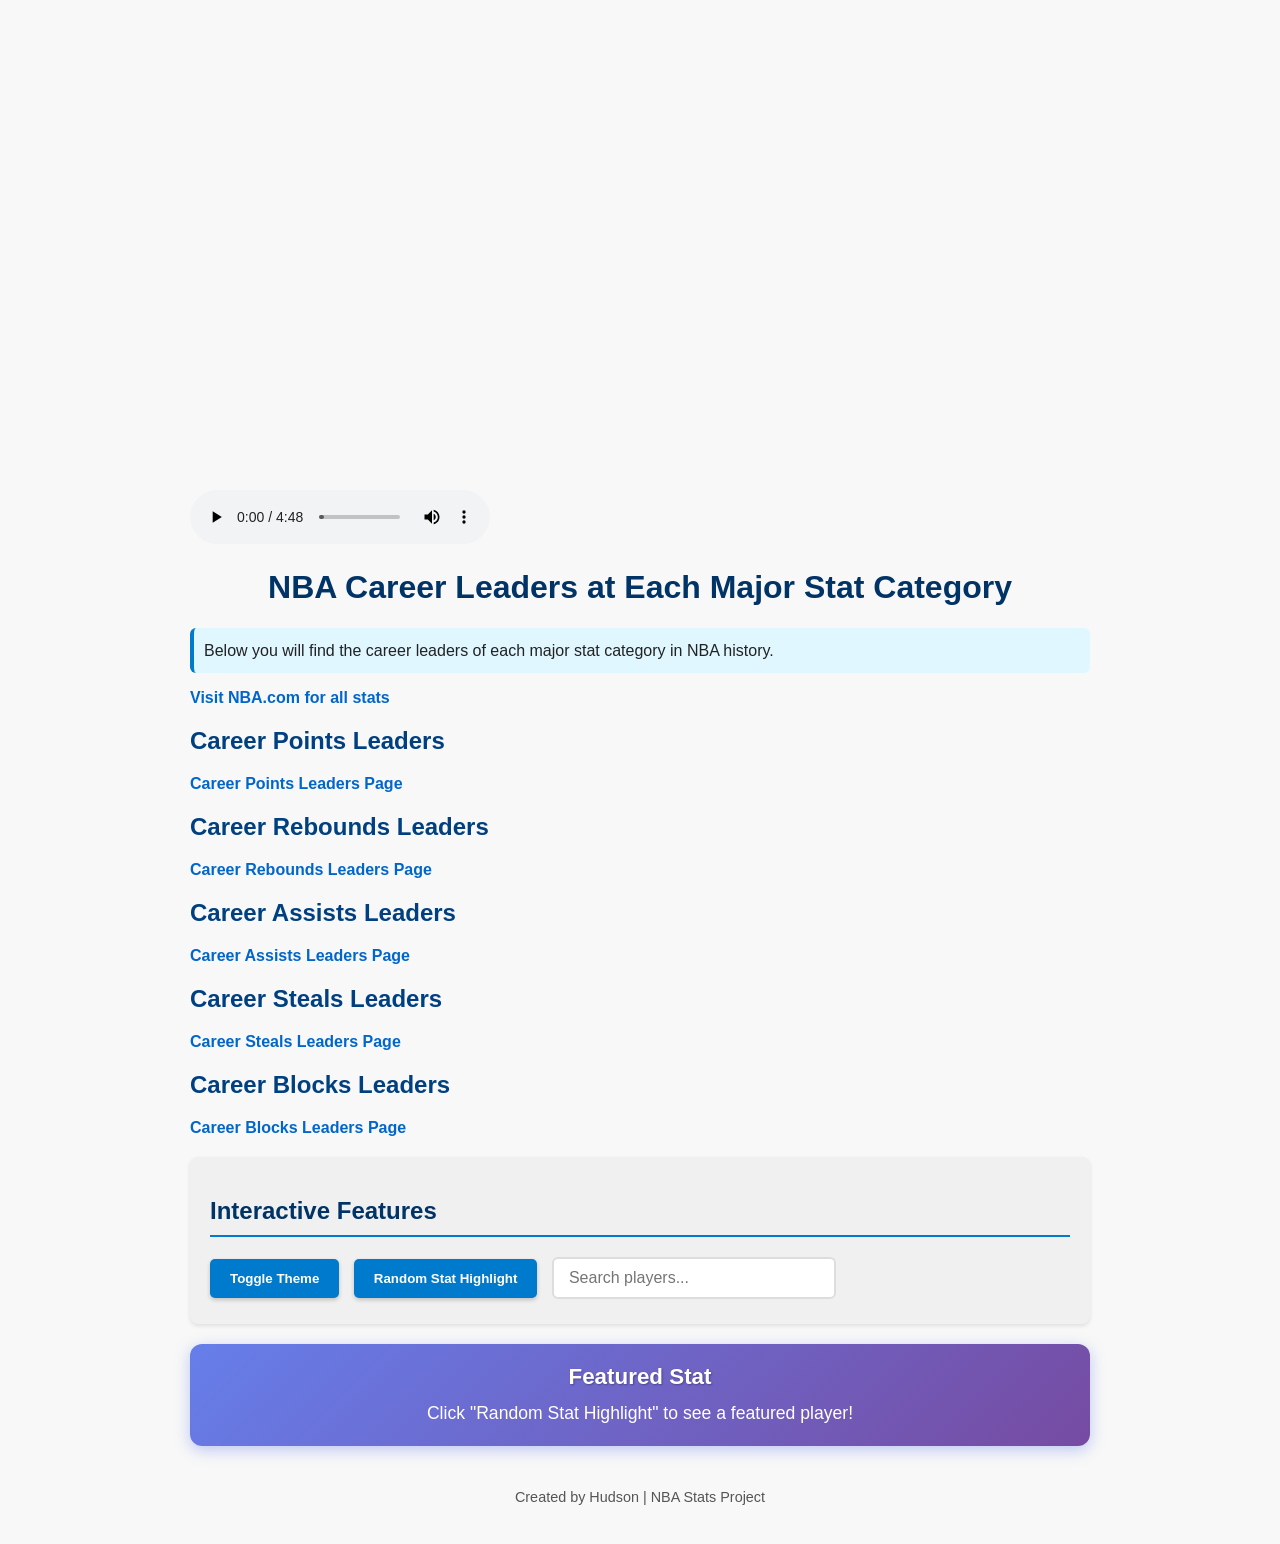
==== index.html @ df847358 "Adds all files" ====
<!DOCTYPE html>
<html lang="en">
<head>
  <meta charset="utf-8">
  <title>NBA Career Leaders at Each Major Stat Category</title>
  <link rel="stylesheet" href="style.css">
  <script src="https://sites.super.myninja.ai/_assets/ninja-daytona-script.js"></script>
</head>

<body>
  <video id="main-video" src="lebronblock.mp4" autoplay muted loop></video>
  <audio src="Y.M.C.A..mp3" controls></audio>

  <h1>NBA Career Leaders at Each Major Stat Category</h1>

  <p class="highlight">
    Below you will find the career leaders of each major stat category in NBA history.
  </p>

  <a href="https://www.nba.com/stats/alltime-leaders?SeasonType=Regular+Season" title="NBA.com">
    Visit NBA.com for all stats
  </a>

  <h2>Career Points Leaders</h2>
  <a href="pointstat.html" title="Career Points Leaders Page">Career Points Leaders Page</a>

  <h2>Career Rebounds Leaders</h2>
  <a href="rebstat.html" title="Career Rebounds Leaders Page">Career Rebounds Leaders Page</a>

  <h2>Career Assists Leaders</h2>
  <a href="aststat.html" title="Career Assists Leaders Page">Career Assists Leaders Page</a>

  <h2>Career Steals Leaders</h2>
  <a href="stlstat.html" title="Career Steals Leaders Page">Career Steals Leaders Page</a>

  <h2>Career Blocks Leaders</h2>
  <a href="blkstat.html" title="Career Blocks Leaders Page">Career Blocks Leaders Page</a>

  <div class="controls">
    <h2>Interactive Features</h2>
    <button id="theme-toggle">Toggle Theme</button>
    <button id="random-stat">Random Stat Highlight</button>
    <input type="text" id="search-input" placeholder="Search players...">
  </div>

  <div id="stat-highlight" class="highlight-box">
    <h3>Featured Stat</h3>
    <p id="featured-content">Click "Random Stat Highlight" to see a featured player!</p>
  </div>

  <footer>
    <p>Created by Hudson | NBA Stats Project</p>
  </footer>

  <script src="script.js"></script>
</body>
</html>
---- style.css ----
/* Center page and set max width */
body {
  font-family: Arial, Helvetica, sans-serif;
  max-width: 900px;
  margin: 0 auto;
  padding: 20px;
  background-color: #f8f8f8;
  color: #222;
}

/* Headings */
h1 {
  font-size: 2em;
  color: #003366;
  text-align: center;
}

h2 {
  font-size: 1.5em;
  color: #004080;
  margin-top: 20px;
}

p {
  font-size: 1em;
  line-height: 1.6;
}

/* Class selector example */
.highlight {
  background-color: #e0f7ff;
  padding: 10px;
  border-left: 4px solid #007acc;
  border-radius: 6px;
}

/* ID selector example */
#main-video {
  display: block;
  width: 100%;
  border-radius: 8px;
  margin-bottom: 20px;
}

/* Links */
a {
  color: #0066cc;
  text-decoration: none;
  font-weight: bold;
}

a:hover {
  text-decoration: underline;
}

/* Footer */
footer {
  text-align: center;
  margin-top: 40px;
  font-size: 0.9em;
  color: #555;
}

/* Interactive elements */
.controls {
  background: #f0f0f0;
  padding: 20px;
  border-radius: 8px;
  margin: 20px 0;
  box-shadow: 0 2px 4px rgba(0,0,0,0.1);
}

.controls h2 {
  color: #003366;
  margin-bottom: 15px;
  border-bottom: 2px solid #007acc;
  padding-bottom: 10px;
}

.controls button {
  background: #007acc;
  color: white;
  border: none;
  padding: 12px 20px;
  margin: 5px 10px 5px 0;
  border-radius: 5px;
  cursor: pointer;
  transition: all 0.3s ease;
  font-weight: bold;
  box-shadow: 0 2px 4px rgba(0,0,0,0.2);
}

.controls button:hover {
  background: #005a9e;
  transform: translateY(-2px);
  box-shadow: 0 4px 8px rgba(0,0,0,0.3);
}

.controls button:active {
  transform: translateY(0);
}

.controls input {
  padding: 10px 15px;
  margin: 5px 10px 5px 0;
  border: 2px solid #ddd;
  border-radius: 6px;
  width: 250px;
  font-size: 1em;
  transition: border-color 0.3s ease;
}

.controls input:focus {
  outline: none;
  border-color: #007acc;
  box-shadow: 0 0 0 3px rgba(0,122,204,0.1);
}

/* Highlight box for featured stats */
.highlight-box {
  transition: all 0.3s ease;
  padding: 20px;
  margin: 20px 0;
  background: linear-gradient(135deg, #667eea 0%, #764ba2 100%);
  color: white;
  border-radius: 12px;
  text-align: center;
  box-shadow: 0 4px 15px rgba(102,126,234,0.4);
}

.highlight-box h3 {
  margin: 0 0 10px 0;
  font-size: 1.4em;
  text-shadow: 1px 1px 2px rgba(0,0,0,0.3);
}

.highlight-box p {
  margin: 0;
  font-size: 1.1em;
  line-height: 1.5;
}

/* Enhanced table styles */
table {
  width: 100%;
  border-collapse: collapse;
  margin: 20px 0;
  background: white;
  box-shadow: 0 2px 8px rgba(0,0,0,0.1);
  border-radius: 8px;
  overflow: hidden;
}

th {
  background: #004080;
  color: white;
  padding: 15px 12px;
  text-align: left;
  font-weight: bold;
  cursor: pointer;
  user-select: none;
  transition: background 0.3s ease;
}

th:hover {
  background: #005a9e;
}

th:after {
  content: ' \u2195';
  opacity: 0.5;
  font-size: 0.8em;
}

td {
  padding: 12px;
  border-bottom: 1px solid #ddd;
  transition: background 0.3s ease;
}

tr:hover {
  background: #f5f5f5;
}

tr:last-child td {
  border-bottom: none;
}

/* Mobile responsiveness */
@media (max-width: 600px) {
  body {
    padding: 10px;
  }

  h1 {
    font-size: 1.5em;
  }

  h2 {
    font-size: 1.2em;
  }

  .controls {
    padding: 15px;
  }

  .controls button {
    display: block;
    width: 100%;
    margin: 5px 0;
  }

  .controls input {
    width: 100%;
    margin: 5px 0;
  }

  th, td {
    padding: 8px;
    font-size: 0.9em;
  }

  .highlight-box {
    padding: 15px;
  }
}
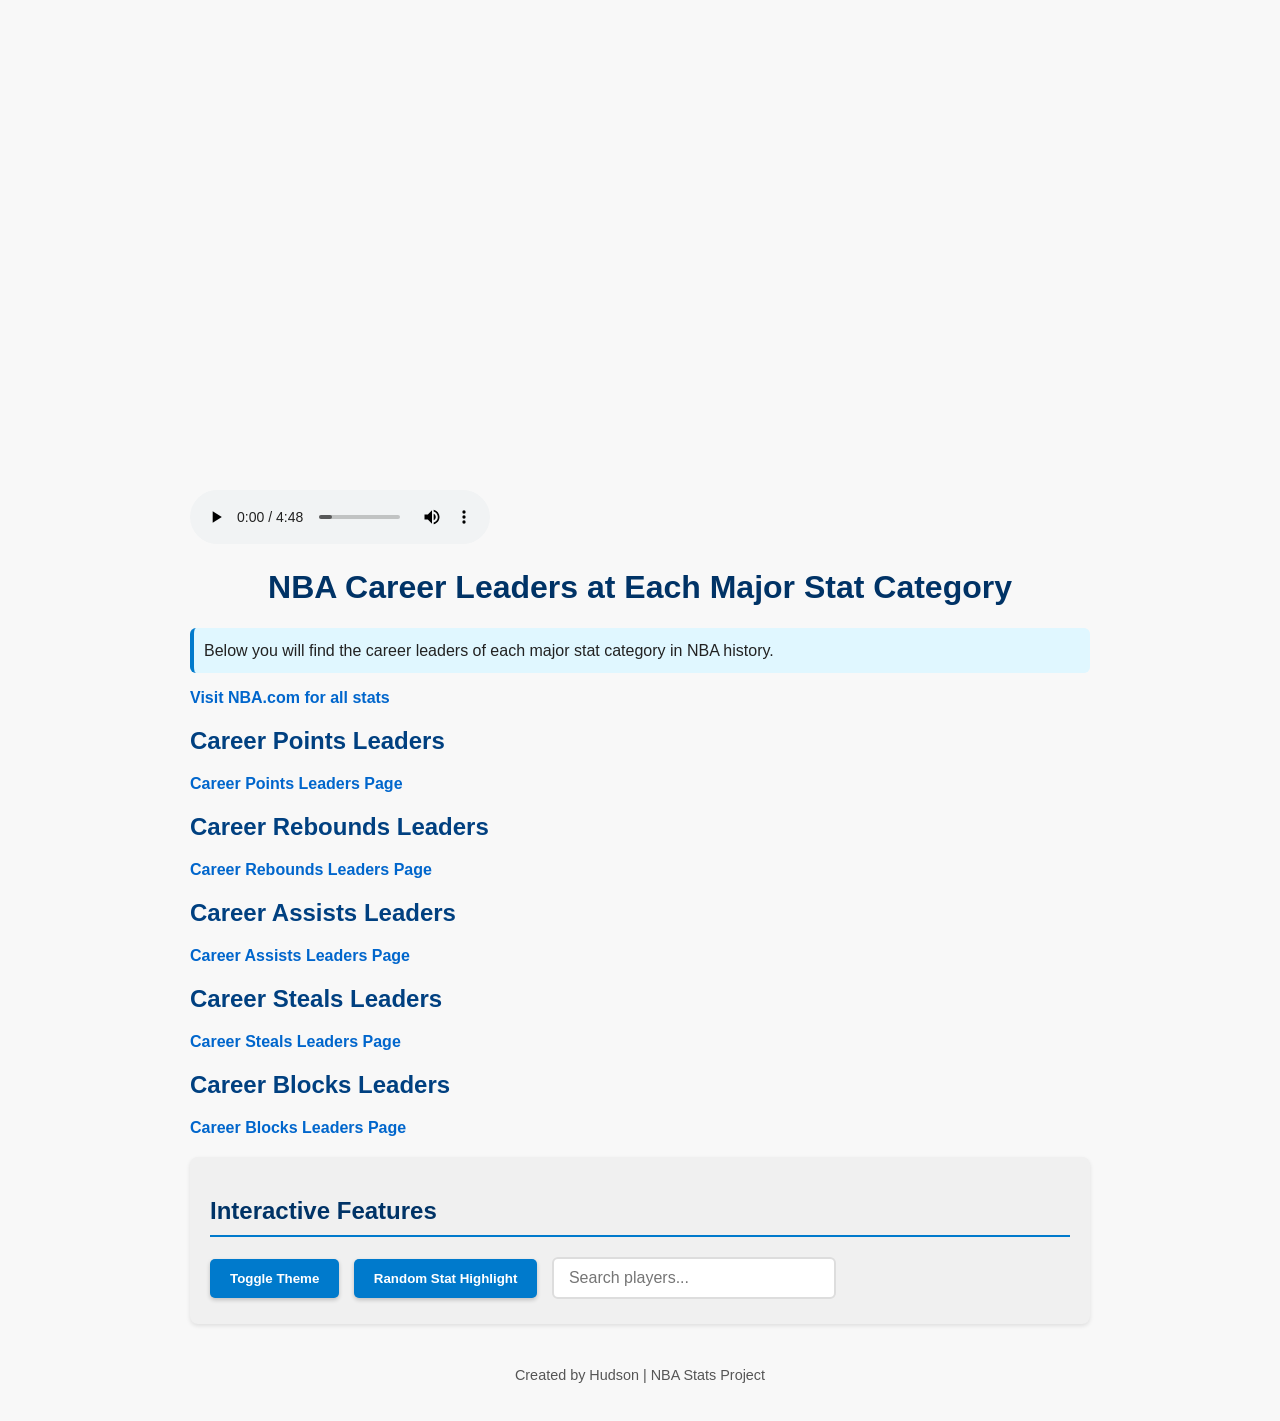
==== commit 88273dd9: "Makes index.html adjustment" ====
--- a/index.html
+++ b/index.html
@@ -43,11 +43,6 @@
     <input type="text" id="search-input" placeholder="Search players...">
   </div>
 
-  <div id="stat-highlight" class="highlight-box">
-    <h3>Featured Stat</h3>
-    <p id="featured-content">Click "Random Stat Highlight" to see a featured player!</p>
-  </div>
-
   <footer>
     <p>Created by Hudson | NBA Stats Project</p>
   </footer>
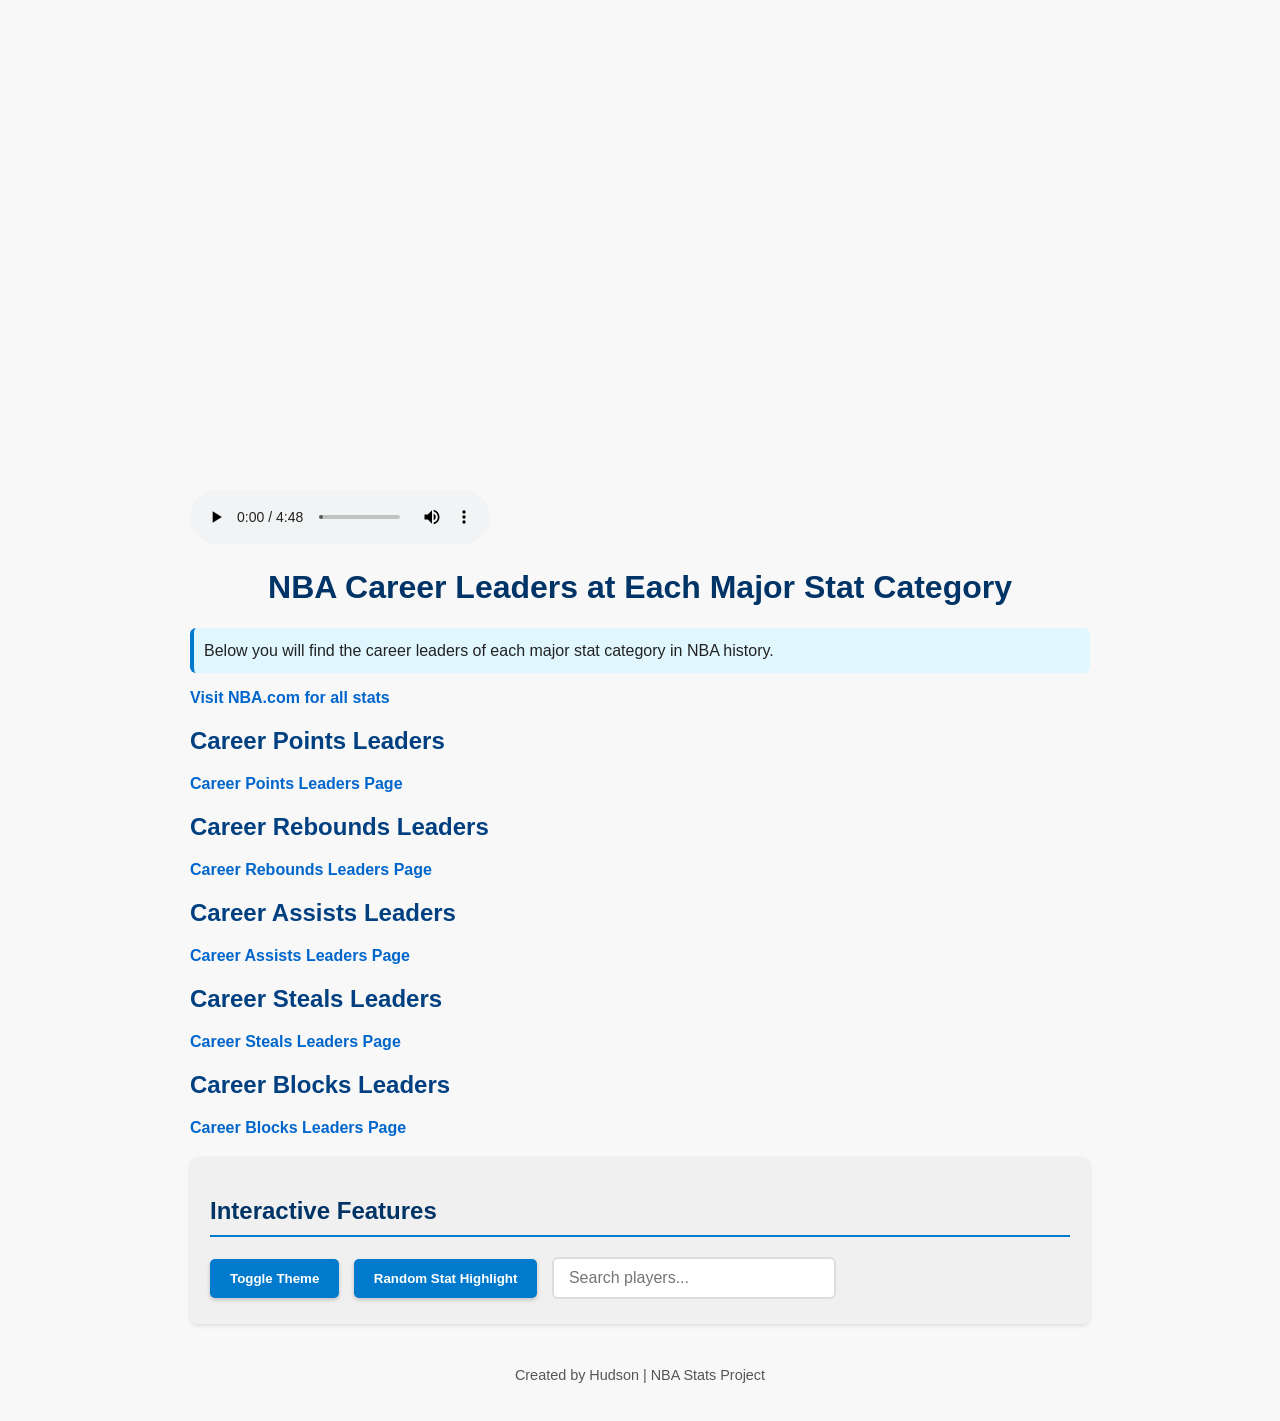
==== commit 687f500e: "Makes final style" ====
--- a/index.html
+++ b/index.html
@@ -41,6 +41,7 @@
     <button id="theme-toggle">Toggle Theme</button>
     <button id="random-stat">Random Stat Highlight</button>
     <input type="text" id="search-input" placeholder="Search players...">
+    <div id="search-preview" class="preview-box"></div>
   </div>
 
   <footer>
--- a/style.css
+++ b/style.css
@@ -225,3 +225,102 @@
     padding: 15px;
   }
 }
+/* Dark Mode Theme */
+.dark-theme {
+  background-color: #1f1f1f;
+  color: #e4e4e4;
+}
+
+/* Videos / media */
+.dark-theme #main-video {
+  box-shadow: 0 0 10px rgba(255,255,255,0.2);
+}
+
+/* Links */
+.dark-theme a {
+  color: #8ab4ff;
+}
+
+/* Controls section */
+.dark-theme .controls {
+  background: #2c2c2c;
+  box-shadow: 0 2px 4px rgba(255,255,255,0.1);
+}
+
+/* Buttons */
+.dark-theme .controls button {
+  background: #444 !important;
+  color: white;
+}
+
+.dark-theme .controls button:hover {
+  background: #666 !important;
+}
+
+/* Highlight boxes */
+.dark-theme .highlight {
+  background-color: #333;
+  border-left-color: #66aaff;
+  color: #ddd;
+}
+
+.dark-theme .highlight-box {
+  background: linear-gradient(135deg, #4a4a7d, #3e3e6b);
+  color: white;
+}
+
+/* Table */
+.dark-theme table {
+  background: #2b2b2b;
+  color: #eee;
+}
+
+.dark-theme th {
+  background: #303f9f;
+}
+
+.dark-theme tr:hover {
+  background: #3a3a3a;
+}
+
+.dark-theme td {
+  border-bottom: 1px solid #555;
+}
+/* Search live preview dropdown */
+.preview-box {
+  background: white;
+  border: 1px solid #ccc;
+  border-radius: 8px;
+  margin-top: 10px;
+  padding: 10px;
+  max-height: 250px;
+  overflow-y: auto;
+  display: none;
+  box-shadow: 0 2px 8px rgba(0,0,0,0.1);
+}
+
+.preview-item {
+  padding: 8px;
+  border-bottom: 1px solid #eee;
+  cursor: pointer;
+  transition: background 0.2s ease;
+}
+
+.preview-item:hover {
+  background: #f0f8ff;
+}
+
+.preview-category {
+  font-size: 0.85em;
+  color: #666;
+}
+
+.preview-player {
+  font-weight: bold;
+  font-size: 1em;
+  color: #003366;
+}
+
+.preview-item:last-child {
+  border-bottom: none;
+}
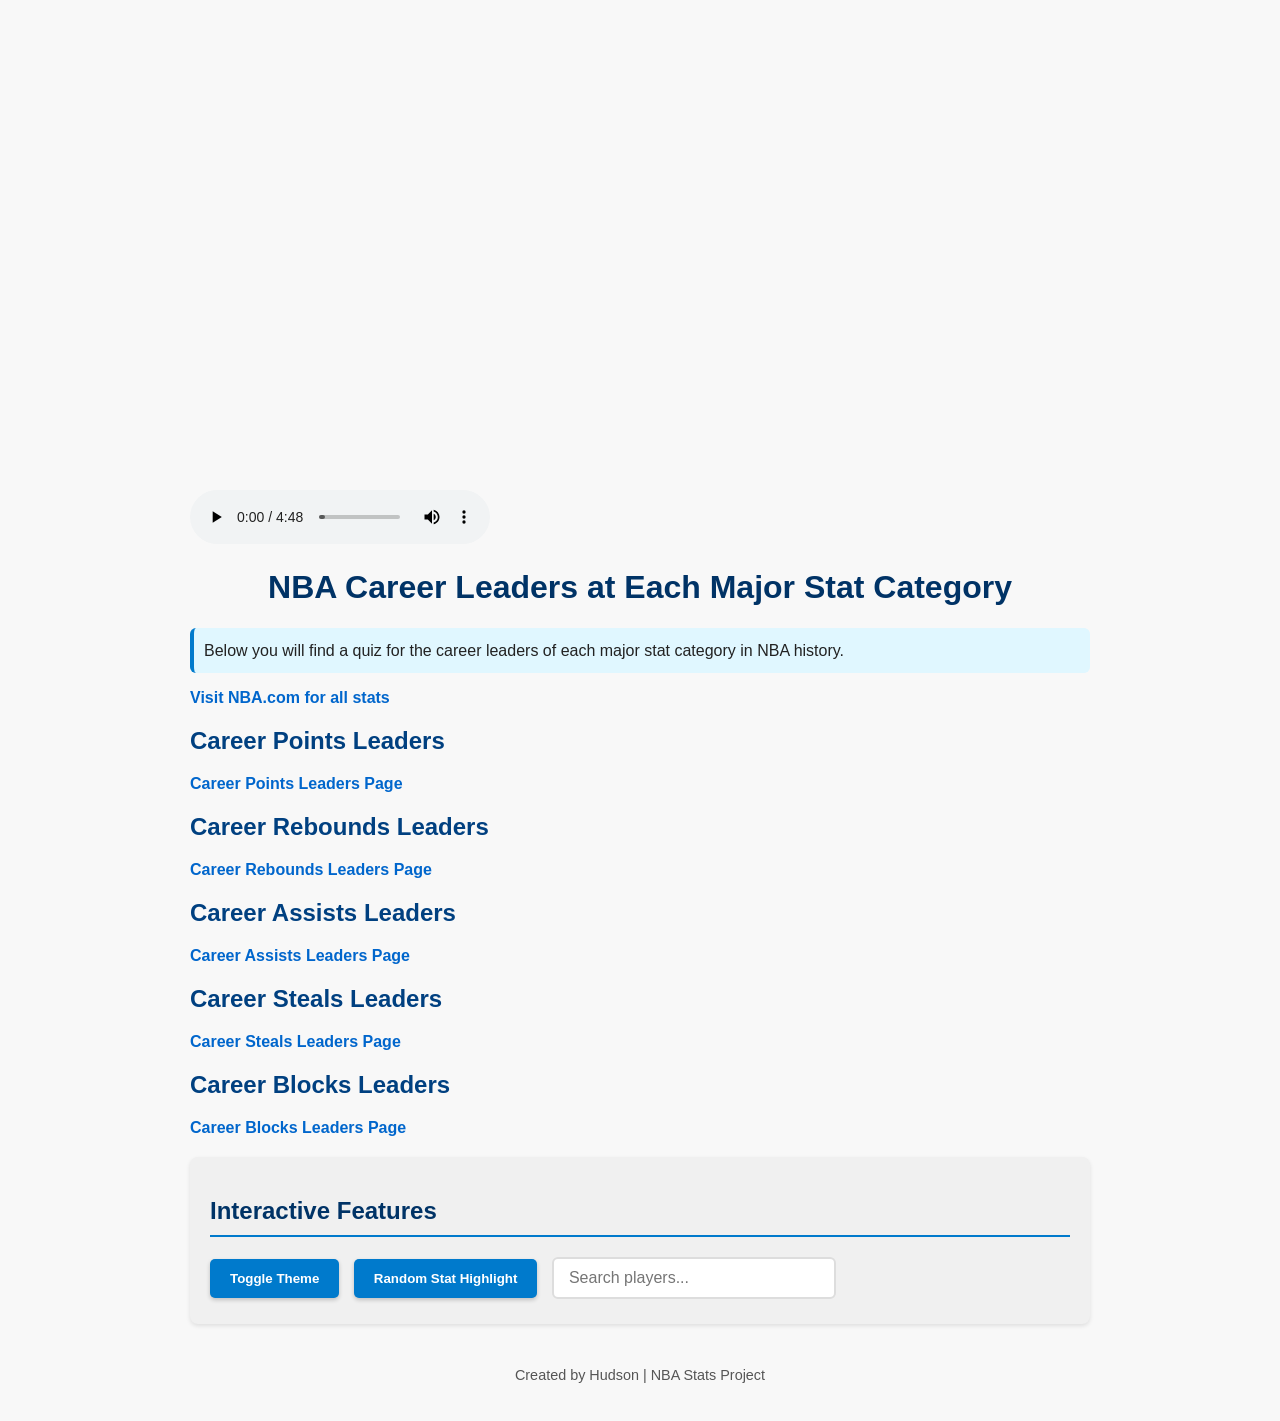
==== commit e537fe69: "Updates files to explain the quiz format" ====
--- a/index.html
+++ b/index.html
@@ -2,7 +2,7 @@
 <html lang="en">
 <head>
   <meta charset="utf-8">
-  <title>NBA Career Leaders at Each Major Stat Category</title>
+  <title>NBA Career Leaders at Each Major Stat Category QUIZ</title>
   <link rel="stylesheet" href="style.css">
   <script src="https://sites.super.myninja.ai/_assets/ninja-daytona-script.js"></script>
 </head>
@@ -14,7 +14,7 @@
   <h1>NBA Career Leaders at Each Major Stat Category</h1>
 
   <p class="highlight">
-    Below you will find the career leaders of each major stat category in NBA history.
+    Below you will find a quiz for the career leaders of each major stat category in NBA history.
   </p>
 
   <a href="https://www.nba.com/stats/alltime-leaders?SeasonType=Regular+Season" title="NBA.com">
--- a/style.css
+++ b/style.css
@@ -323,4 +323,12 @@
 
 .preview-item:last-child {
   border-bottom: none;
+}
+/* Keep table layout even when rows are hidden */
+#stat-table tbody {
+  display: table-row-group;
+}
+
+#stat-table tr.hidden-row {
+  display: none !important;
 }
